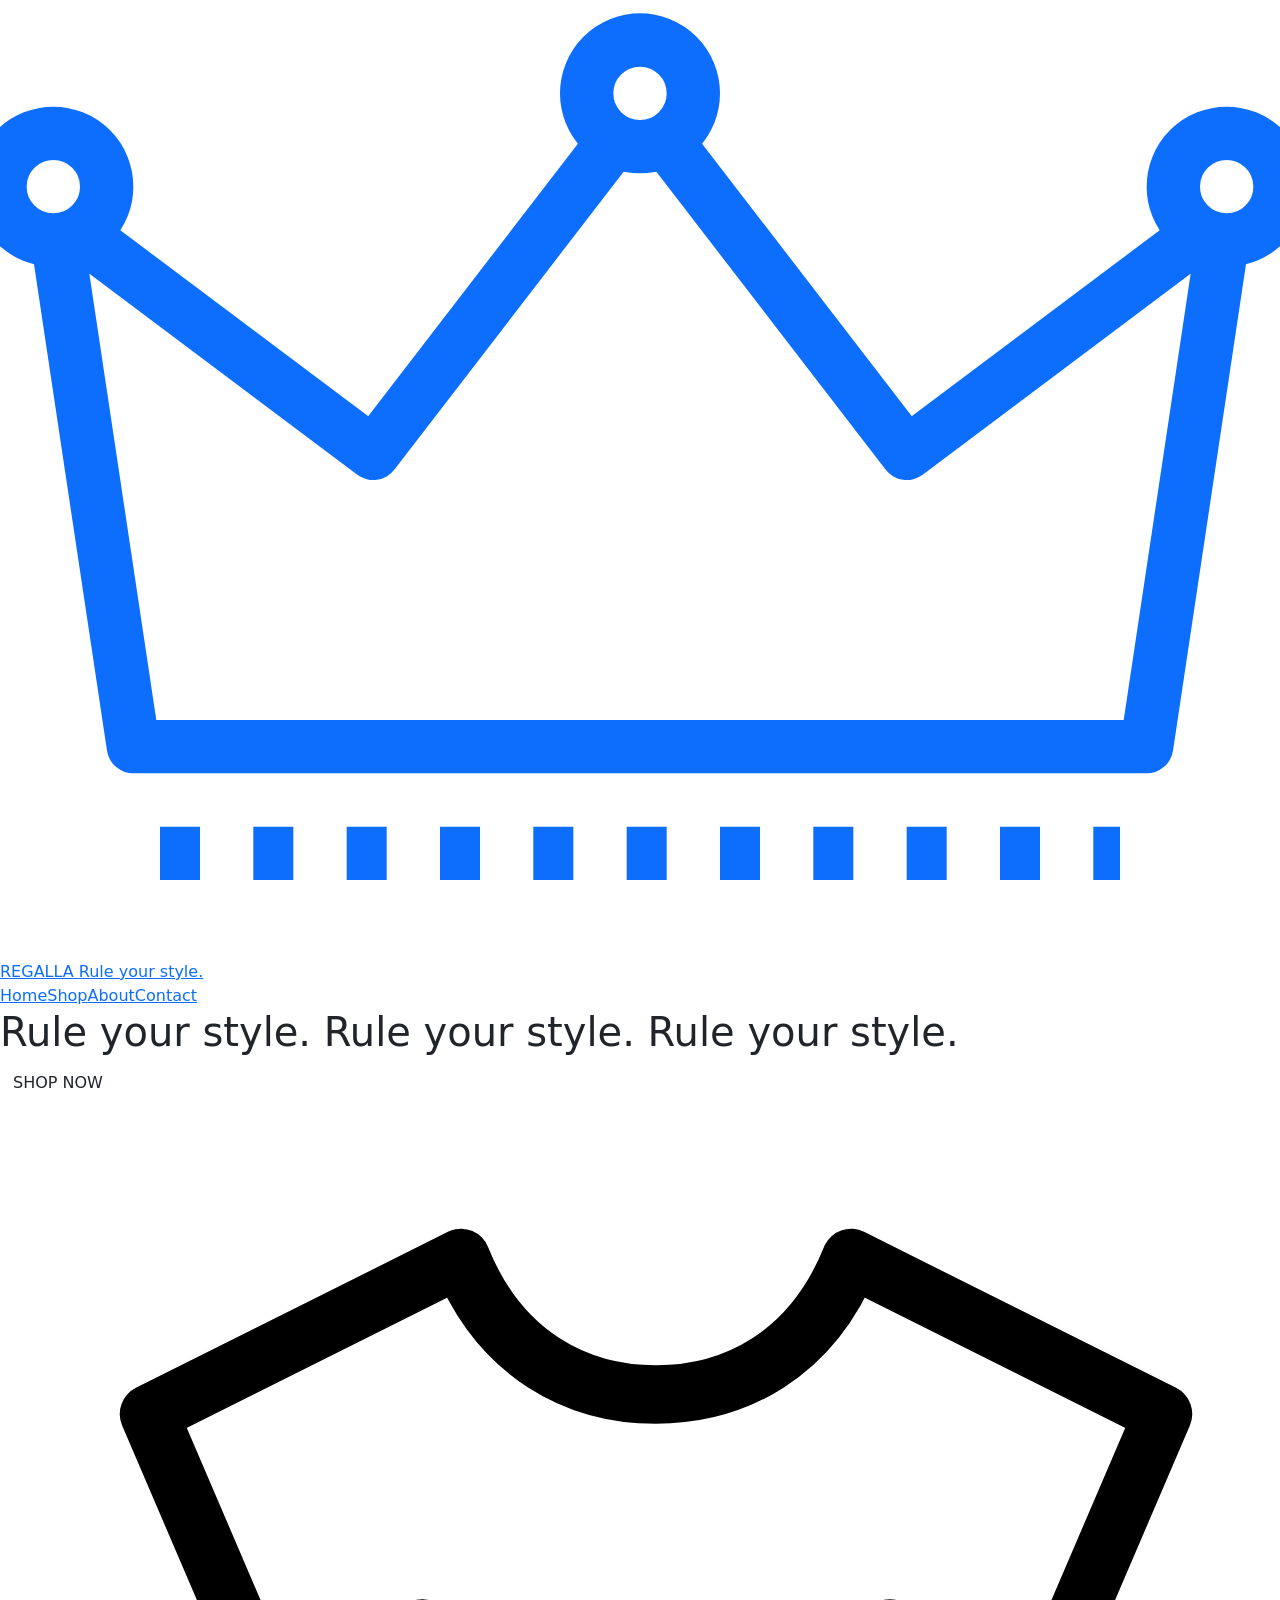
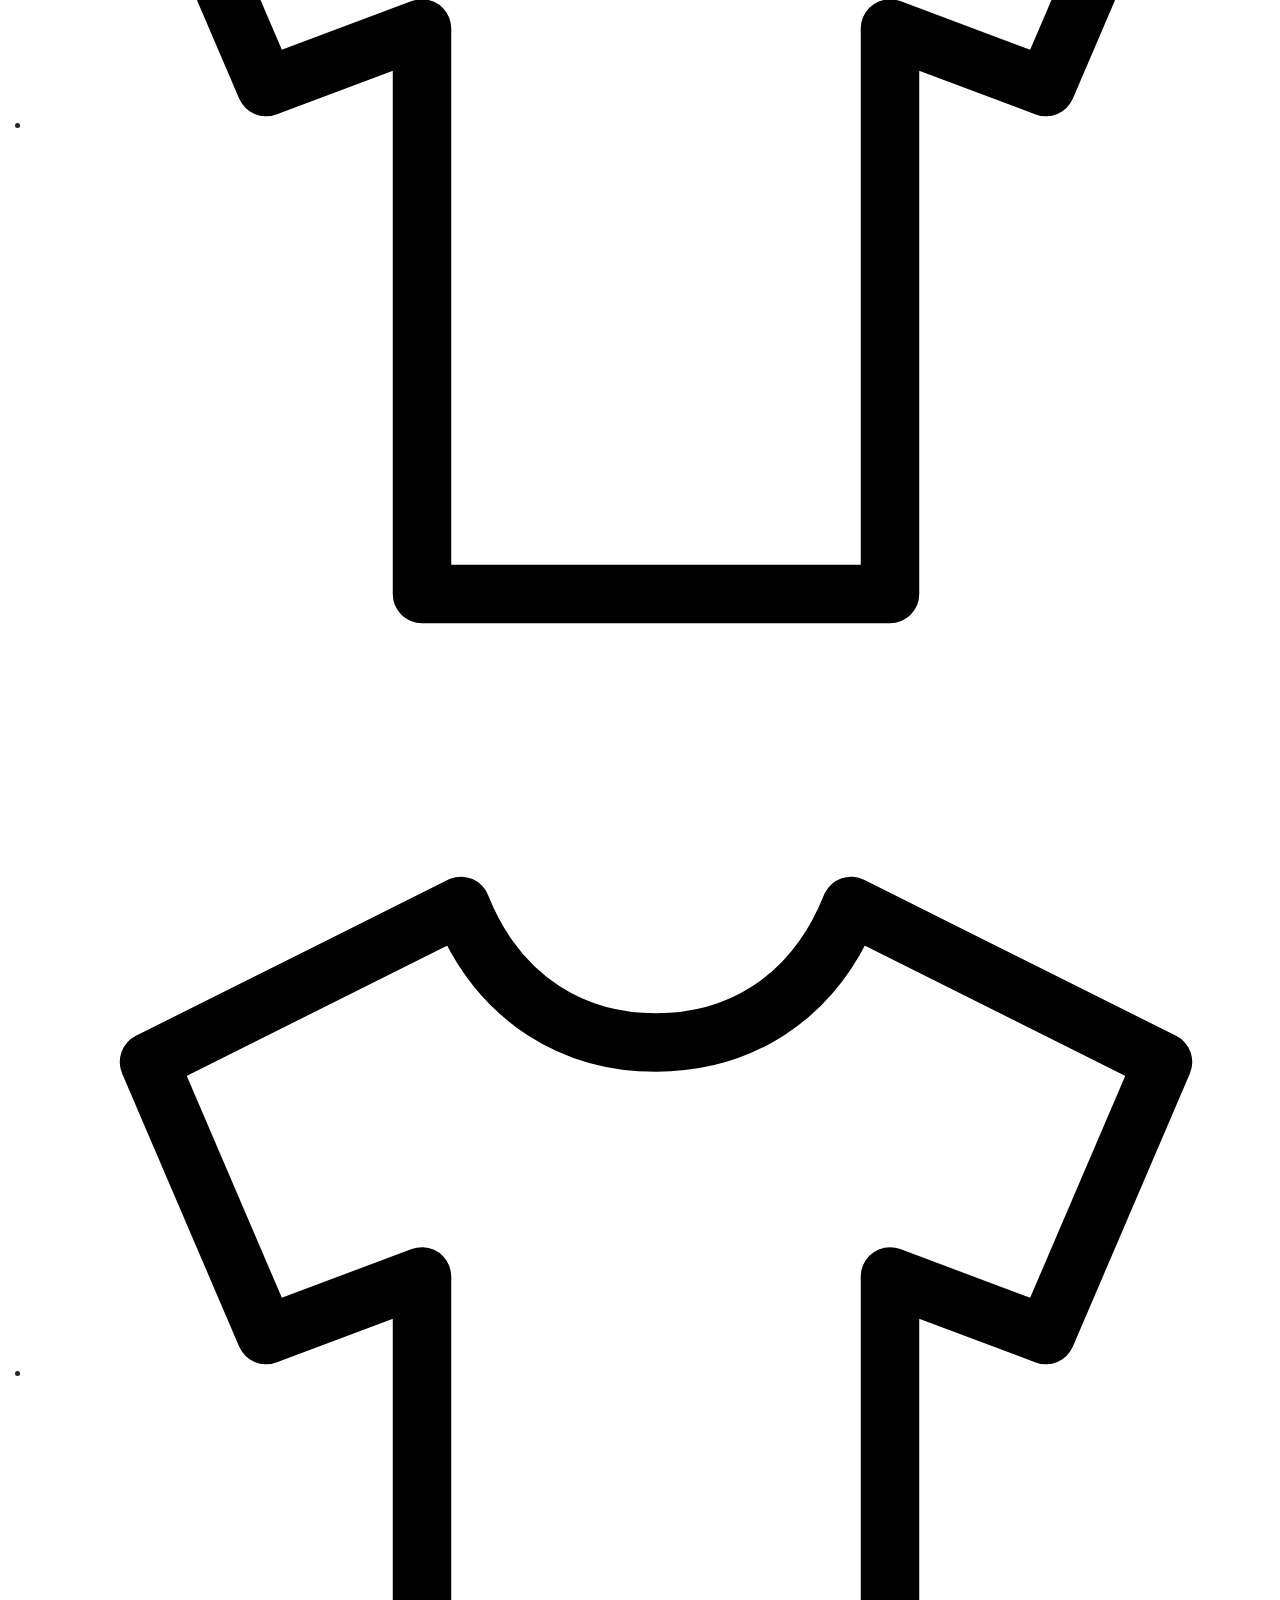
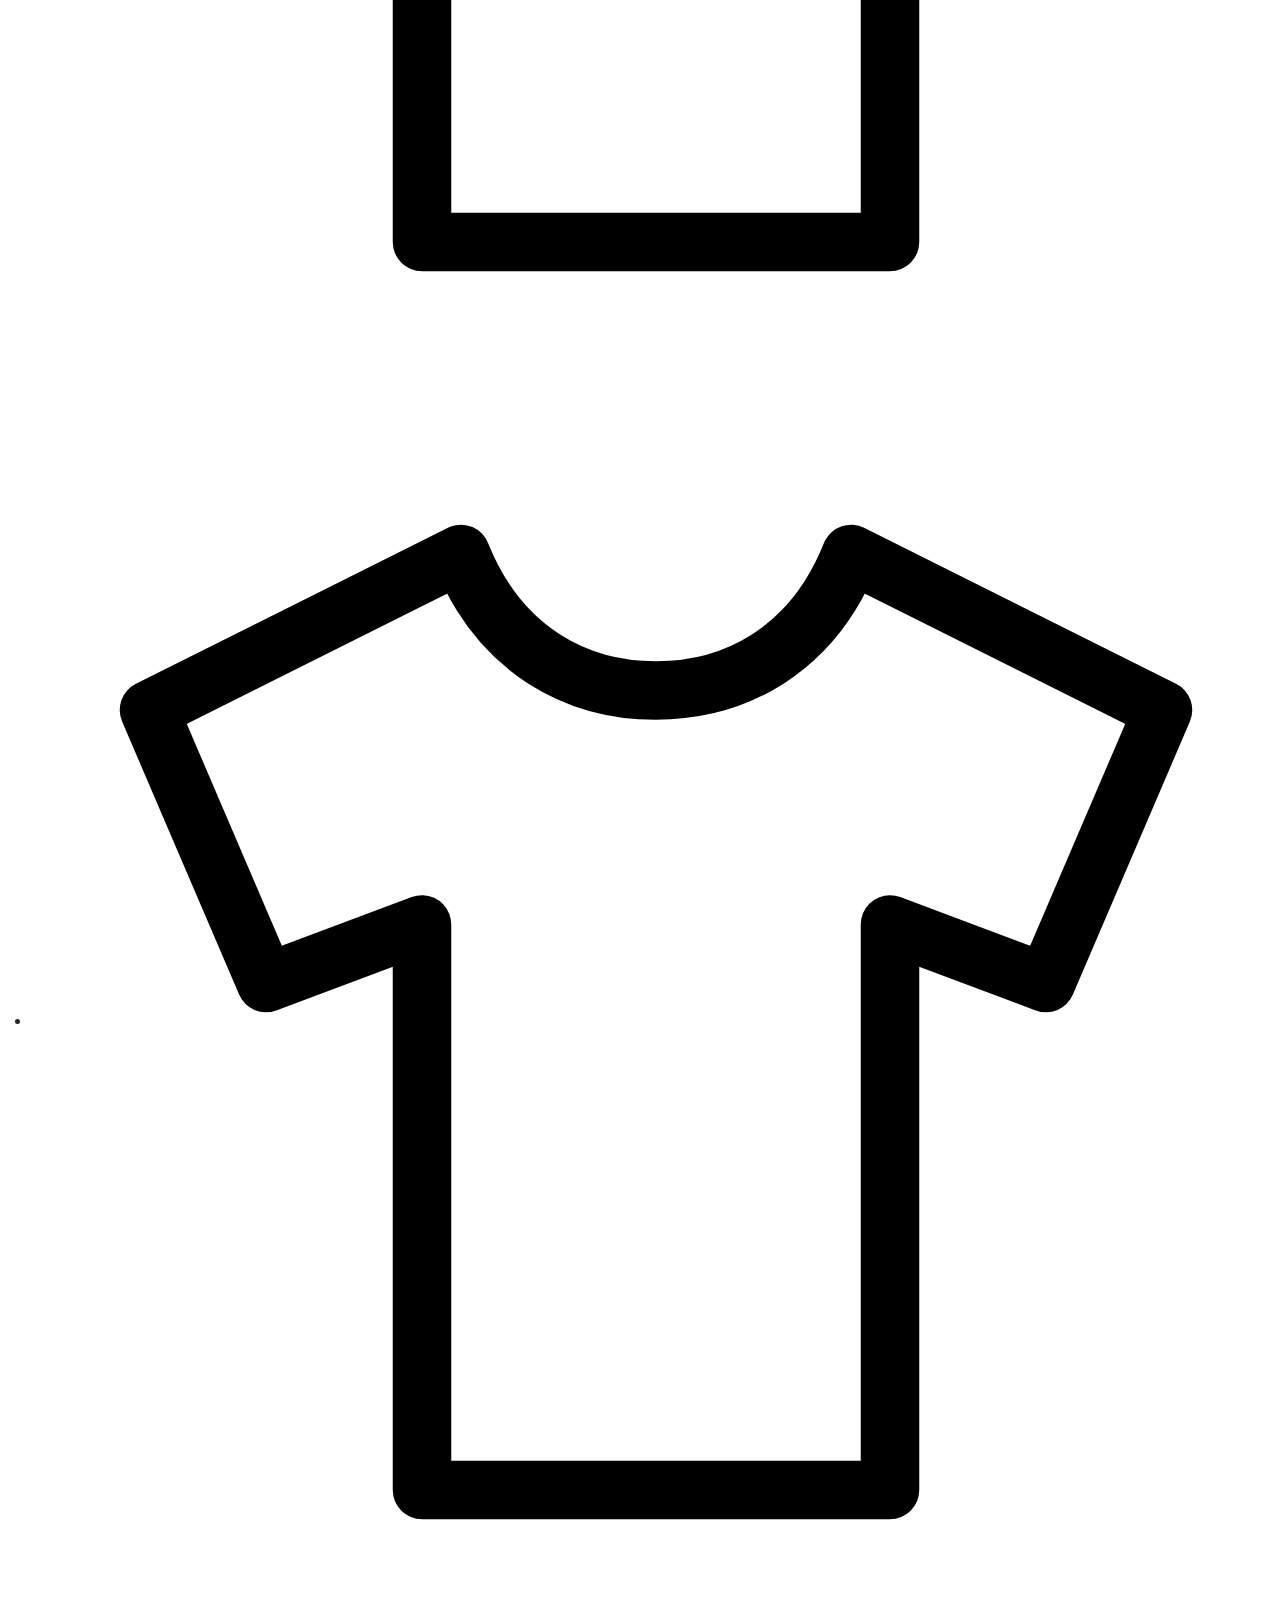
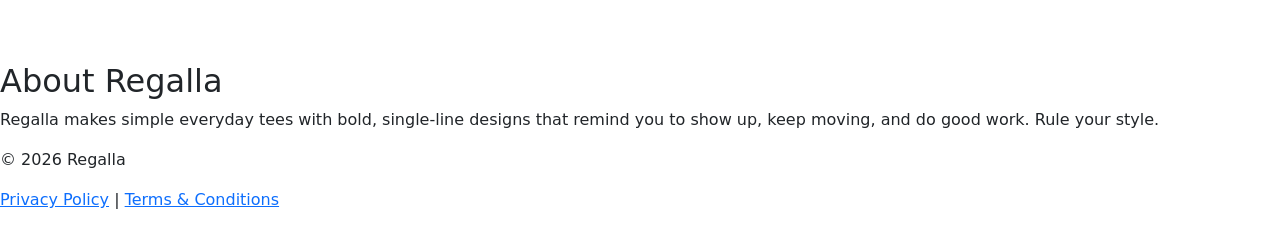
==== index.html @ 37bd6db5 "Add files via upload" ====
<!DOCTYPE html>
<html lang="en">
<head>
  <meta charset="UTF-8">
  <meta name="viewport" content="width=device-width, initial-scale=1">
  <title>Regalla | Rule your style.</title>
  <link rel="preconnect" href="https://fonts.googleapis.com">
  <link rel="preconnect" href="https://fonts.gstatic.com" crossorigin>
  <link href="https://fonts.googleapis.com/css2?family=Poppins:wght@400;500;700&display=swap" rel="stylesheet">
  <link href="https://cdn.jsdelivr.net/npm/bootstrap@5.3.3/dist/css/bootstrap.min.css" rel="stylesheet">
  <link rel="stylesheet" href="css/home.css">
</head>
<body>

  <header class="site-header">
    <a class="brand" href="index.html" aria-label="Regalla home">
      <svg class="brand__logo" viewBox="0 0 48 36" fill="none" stroke="currentColor" stroke-width="2" stroke-linejoin="round" aria-hidden="true">
        <path d="M5 28 L2 8 L14 17 L24 4 L34 17 L46 8 L43 28 Z"/>
        <circle cx="2" cy="7" r="2" fill="#fff"/>
        <circle cx="24" cy="3.5" r="2" fill="#fff"/>
        <circle cx="46" cy="7" r="2" fill="#fff"/>
        <path d="M6 32 H42" stroke-dasharray="1.5 2"/>
      </svg>
      <span class="brand__text">
        <span class="brand__name">REGALLA</span>
        <span class="brand__tagline">Rule your style.</span>
      </span>
    </a>

    <nav class="nav" aria-label="Main">
      <a href="index.html" aria-current="page">Home</a>
      <a href="#shop">Shop</a>
      <a href="#about">About</a>
      <a href="contact.html">Contact</a>
    </nav>
  </header>

  <main class="hero">
    <div class="hero__content">
      <h1 class="hero__title">
        <span class="line line--black">Rule your style.</span>
        <span class="line line--primary">Rule your style.</span>
        <span class="line line--secondary">Rule your style.</span>
      </h1>
      <a class="btn btn--dark" href="#shop">SHOP NOW</a>
    </div>

    <ul class="hero__products" id="shop" aria-label="Featured products">
      <li><a class="product" href="dont-be-late-tee.html" aria-label="Shop the Don't Be Late Tee">
        <svg viewBox="0 0 64 64" fill="none" stroke="#000" stroke-width="3" stroke-linejoin="round" aria-hidden="true"><path d="M22 8 L6 16 L12 30 L20 27 V56 H44 V27 L52 30 L58 16 L42 8 C40 13 36 15 32 15 C28 15 24 13 22 8 Z"/></svg>
      </a></li>
      <li><a class="product" href="everyday-comfort-tee.html" aria-label="Shop the Everyday Comfort Tee">
        <svg viewBox="0 0 64 64" fill="none" stroke="#000" stroke-width="3" stroke-linejoin="round" aria-hidden="true"><path d="M22 8 L6 16 L12 30 L20 27 V56 H44 V27 L52 30 L58 16 L42 8 C40 13 36 15 32 15 C28 15 24 13 22 8 Z"/></svg>
      </a></li>
      <li><a class="product" href="do-good-work-tee.html" aria-label="Shop the Do Good Work Tee">
        <svg viewBox="0 0 64 64" fill="none" stroke="#000" stroke-width="3" stroke-linejoin="round" aria-hidden="true"><path d="M22 8 L6 16 L12 30 L20 27 V56 H44 V27 L52 30 L58 16 L42 8 C40 13 36 15 32 15 C28 15 24 13 22 8 Z"/></svg>
      </a></li>
    </ul>
  </main>

  <section class="about" id="about" aria-labelledby="about-heading">
    <h2 id="about-heading">About Regalla</h2>
    <p>Regalla makes simple everyday tees with bold, single-line designs that remind you to show up, keep moving, and do good work. Rule your style.</p>
  </section>

  <footer class="site-footer">
    <p>&copy; 2026 Regalla</p>
    <p class="footer-links">
      <a href="privacy-policy.html">Privacy Policy</a>
      <span aria-hidden="true">|</span>
      <a href="terms.html">Terms &amp; Conditions</a>
    </p>
  </footer>

</body>
</html>
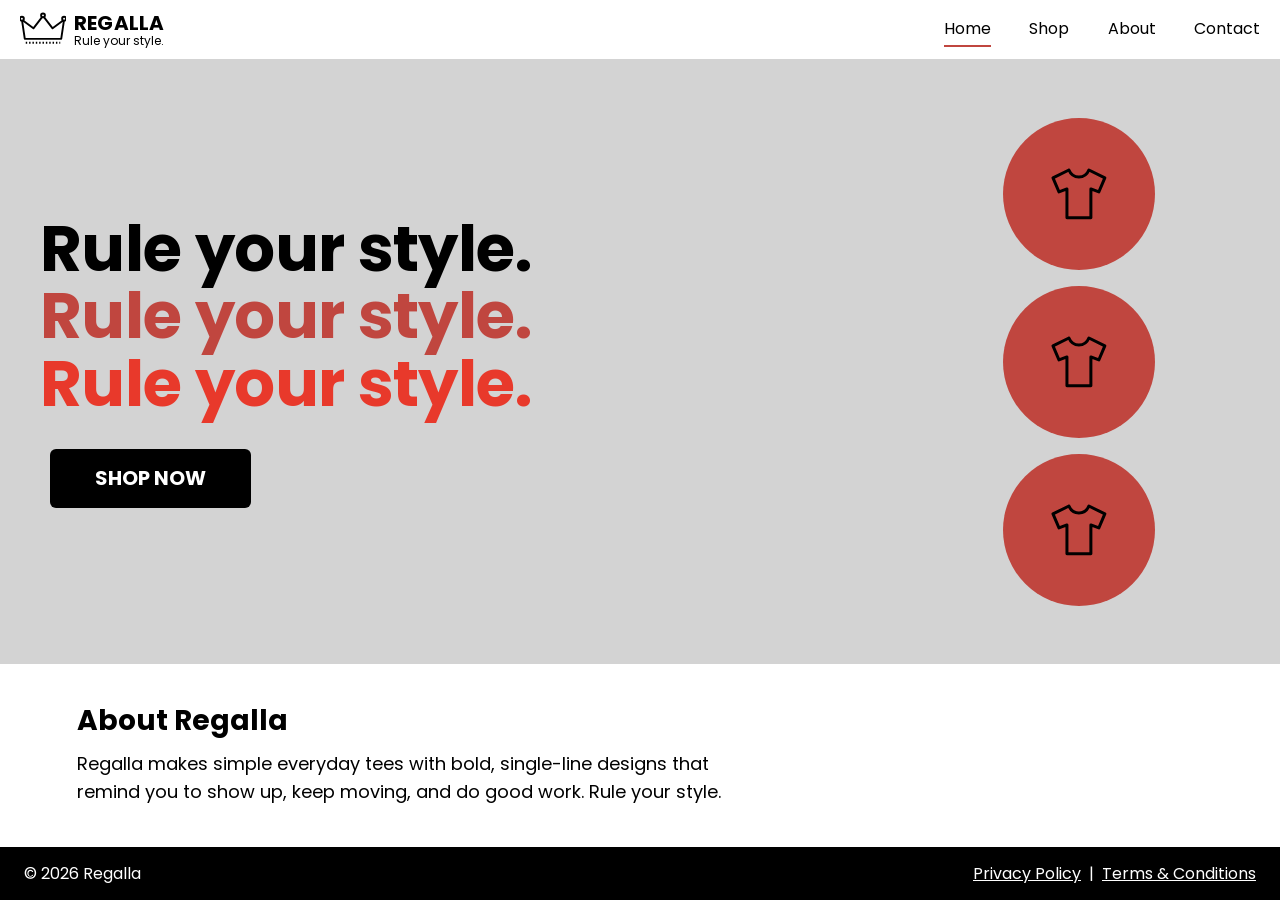
==== commit 3abef70e: "Update index.html" ====
--- a/index.html
+++ b/index.html
@@ -72,5 +72,6 @@
     </p>
   </footer>
 
+  <script src="https://cdn.jsdelivr.net/npm/bootstrap@5.3.3/dist/js/bootstrap.bundle.min.js"></script> 
 </body>
 </html>
--- a/css/home.css
+++ b/css/home.css
@@ -0,0 +1,174 @@
+/* ---------- Brand tokens (from Regalla brand kit) ---------- */
+:root {
+  --primary: #C0463F;
+  --secondary-red: #E8392B;
+  --secondary-black: #000000;
+  --neutral: #D3D3D3;
+  --background: #FFFFFF;
+  --font: "Poppins", system-ui, sans-serif;
+}
+
+*, *::before, *::after { box-sizing: border-box; }
+
+html, body { margin: 0; }
+
+body {
+  min-height: 100vh;
+  display: flex;
+  flex-direction: column;
+  font-family: var(--font);
+  color: var(--secondary-black);
+  background: var(--background);
+}
+
+a { color: inherit; text-decoration: none; }
+
+:focus-visible {
+  outline: 3px solid var(--secondary-red);
+  outline-offset: 3px;
+}
+
+/* ---------- Header ---------- */
+.site-header {
+  display: flex;
+  align-items: center;
+  justify-content: space-between;
+  gap: 1.5rem;
+  padding: 0.75rem clamp(1rem, 4vw, 1.25rem);
+  background: var(--background);
+}
+
+.brand {
+  display: flex;
+  align-items: center;
+  gap: 0.5rem;
+}
+
+.brand__logo { width: 46px; height: auto; color: var(--secondary-black); }
+
+.brand__text { display: flex; flex-direction: column; line-height: 1.1; }
+.brand__name { font-weight: 700; font-size: 1.25rem; letter-spacing: 0.01em; }
+.brand__tagline { font-size: 0.75rem; font-weight: 400; }
+
+.nav { display: flex; gap: clamp(1.25rem, 3vw, 2.75rem); }
+
+.nav a {
+  font-size: 1rem;
+  padding: 0.25rem 0;
+  border-bottom: 2px solid transparent;
+  transition: border-color 0.2s;
+}
+.nav a:hover,
+.nav a[aria-current="page"] { border-bottom-color: var(--primary); }
+
+/* ---------- Hero ---------- */
+.hero {
+  flex: 1;
+  display: grid;
+  grid-template-columns: 1fr auto;
+  align-items: center;
+  gap: 2rem;
+  padding: 1.25rem clamp(1.5rem, 6vw, 5rem) 1.25rem clamp(2rem, 5vw, 2.5rem);
+  background: var(--neutral);
+}
+
+.hero__title {
+  margin: 0 0 2rem;
+  font-weight: 700;
+  font-size: clamp(2.25rem, 5.4vw, 4rem);
+  line-height: 1.05;
+  letter-spacing: -0.01em;
+}
+
+.line { display: block; }
+.line--black { color: var(--secondary-black); }
+.line--primary { color: var(--primary); }
+.line--secondary { color: var(--secondary-red); }
+
+.btn {
+  display: inline-block;
+  padding: 0.85rem 2.75rem;
+  font-family: var(--font);
+  font-weight: 700;
+  font-size: 1.25rem;
+  border-radius: 6px;
+  margin-left: 0.6rem;
+  transition: background 0.2s, color 0.2s, transform 0.15s;
+}
+
+.btn--dark { background: var(--secondary-black); color: var(--background); }
+.btn--dark:hover { background: var(--primary); }
+.btn:active { transform: translateY(1px); }
+
+/* Product circles */
+.hero__products {
+  list-style: none;
+  margin: 0;
+  padding: 0;
+  display: flex;
+  flex-direction: column;
+  gap: 1rem;
+  margin-right: clamp(0rem, 4vw, 3rem);
+}
+
+.product {
+  display: grid;
+  place-items: center;
+  width: clamp(110px, 12vw, 152px);
+  aspect-ratio: 1;
+  border-radius: 50%;
+  background: var(--primary);
+  transition: transform 0.2s, background 0.2s;
+}
+.product:hover { background: var(--secondary-red); transform: scale(1.04); }
+.product svg { width: 42%; height: auto; }
+
+/* ---------- Footer ---------- */
+.site-footer {
+  display: flex;
+  justify-content: space-between;
+  align-items: center;
+  flex-wrap: wrap;
+  gap: 0.5rem;
+  padding: 0.9rem clamp(1rem, 4vw, 1.5rem);
+  background: var(--secondary-black);
+  color: var(--background);
+  font-size: 0.6875rem;
+}
+.site-footer p { margin: 0; }
+.footer-links { display: flex; gap: 0.5rem; }
+.footer-links a { text-decoration: underline; }
+
+/* ---------- Responsive ---------- */
+@media (max-width: 760px) {
+  .site-header { flex-direction: column; align-items: flex-start; }
+  .nav { gap: 1.25rem; flex-wrap: wrap; }
+
+  .hero {
+    grid-template-columns: 1fr;
+    padding: 2rem 1.25rem;
+  }
+  .btn { margin-left: 0; }
+
+  .hero__products {
+    flex-direction: row;
+    justify-content: flex-start;
+    margin-right: 0;
+  }
+  .product { width: clamp(80px, 26vw, 120px); }
+}
+
+@media (prefers-reduced-motion: reduce) {
+  * { transition: none !important; }
+}
+
+/* ---------- About ---------- */
+.about {
+  padding: 2.5rem clamp(1.5rem, 6vw, 5rem);
+  background: var(--background);
+}
+.about h2 { margin: 0 0 0.75rem; font-weight: 700; font-size: 1.75rem; }
+.about p { margin: 0; max-width: 60ch; font-size: 1.125rem; line-height: 1.6; }
+
+/* Larger, readable footer text */
+.site-footer { font-size: 1rem; }
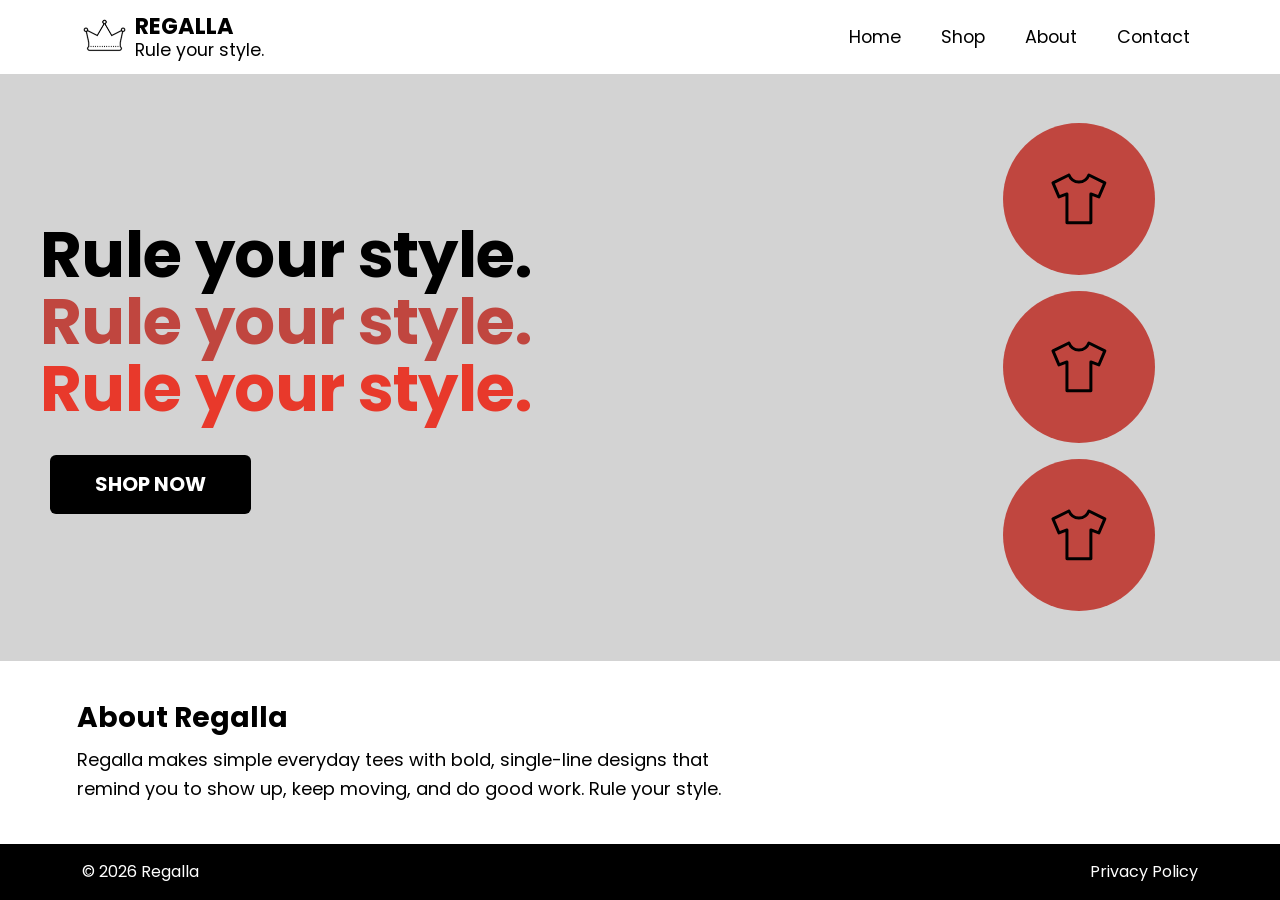
==== commit 3552d734: "Add files via upload" ====
--- a/index.html
+++ b/index.html
@@ -8,30 +8,31 @@
   <link rel="preconnect" href="https://fonts.gstatic.com" crossorigin>
   <link href="https://fonts.googleapis.com/css2?family=Poppins:wght@400;500;700&display=swap" rel="stylesheet">
   <link href="https://cdn.jsdelivr.net/npm/bootstrap@5.3.3/dist/css/bootstrap.min.css" rel="stylesheet">
+  <link rel="stylesheet" href="css/styles.css">
   <link rel="stylesheet" href="css/home.css">
 </head>
 <body>
 
-  <header class="site-header">
-    <a class="brand" href="index.html" aria-label="Regalla home">
-      <svg class="brand__logo" viewBox="0 0 48 36" fill="none" stroke="currentColor" stroke-width="2" stroke-linejoin="round" aria-hidden="true">
-        <path d="M5 28 L2 8 L14 17 L24 4 L34 17 L46 8 L43 28 Z"/>
-        <circle cx="2" cy="7" r="2" fill="#fff"/>
-        <circle cx="24" cy="3.5" r="2" fill="#fff"/>
-        <circle cx="46" cy="7" r="2" fill="#fff"/>
-        <path d="M6 32 H42" stroke-dasharray="1.5 2"/>
-      </svg>
-      <span class="brand__text">
-        <span class="brand__name">REGALLA</span>
-        <span class="brand__tagline">Rule your style.</span>
-      </span>
-    </a>
-
-    <nav class="nav" aria-label="Main">
-      <a href="index.html" aria-current="page">Home</a>
-      <a href="#shop">Shop</a>
-      <a href="#about">About</a>
-      <a href="contact.html">Contact</a>
+  <header>
+    <nav class="navbar navbar-expand-md bg-white" aria-label="Main navigation">
+      <div class="container">
+        <a class="navbar-brand d-flex align-items-center gap-2" href="index.html">
+          <img src="images/logo.png" alt="Regalla logo" width="45" height="48">
+          <span class="brand-text"><strong>REGALLA</strong><br><small>Rule your style.</small></span>
+        </a>
+        <button class="navbar-toggler" type="button" data-bs-toggle="collapse" data-bs-target="#main-nav"
+          aria-controls="main-nav" aria-expanded="false" aria-label="Open menu">
+          <span class="navbar-toggler-icon"></span>
+        </button>
+        <div class="collapse navbar-collapse justify-content-end" id="main-nav">
+          <ul class="navbar-nav gap-md-4">
+            <li class="nav-item"><a class="nav-link" href="index.html">Home</a></li>
+            <li class="nav-item"><a class="nav-link" href="index.html#shop">Shop</a></li>
+            <li class="nav-item"><a class="nav-link" href="index.html#about">About</a></li>
+            <li class="nav-item"><a class="nav-link" href="contact.html">Contact</a></li>
+          </ul>
+        </div>
+      </div>
     </nav>
   </header>
 
@@ -63,13 +64,11 @@
     <p>Regalla makes simple everyday tees with bold, single-line designs that remind you to show up, keep moving, and do good work. Rule your style.</p>
   </section>
 
-  <footer class="site-footer">
-    <p>&copy; 2026 Regalla</p>
-    <p class="footer-links">
-      <a href="privacy-policy.html">Privacy Policy</a>
-      <span aria-hidden="true">|</span>
-      <a href="terms.html">Terms &amp; Conditions</a>
-    </p>
+  <footer class="site-footer py-3">
+    <div class="container d-flex flex-wrap justify-content-between gap-2">
+      <p class="mb-0">© 2026 Regalla</p>
+      <p class="mb-0"><a href="privacy-policy.html">Privacy Policy</a></p>
+    </div>
   </footer>
 
   <script src="https://cdn.jsdelivr.net/npm/bootstrap@5.3.3/dist/js/bootstrap.bundle.min.js"></script> 
--- a/css/styles.css
+++ b/css/styles.css
@@ -0,0 +1,71 @@
+/* Regalla brand kit */
+:root {
+  --regalla-red: #C0463F;
+  --regalla-black: #000000;
+  --regalla-gray: #D3D3D3;
+  --regalla-white: #FFFFFF;
+}
+
+body {
+  font-family: "Poppins", sans-serif;
+  font-size: 1rem;
+}
+
+/* Navbar */
+.brand-text { line-height: 1.1; color: var(--regalla-black); }
+.brand-text strong { font-size: 1.4rem; }
+.nav-link { color: var(--regalla-black); font-size: 1.1rem; }
+
+/* Product section: white text on the brand red (5.0 to 1 contrast) */
+.product-section { background-color: var(--regalla-red); color: var(--regalla-white); }
+.product-image { background-color: #1f1f22; width: 100%; }
+.product-name { font-weight: 700; font-size: 2.5rem; }
+.product-price { font-size: 1.75rem; }
+.product-description { font-size: 1.125rem; max-width: 36rem; }
+.field-label { font-weight: 700; font-size: 1.125rem; margin-bottom: 0.5rem; }
+
+/* Size buttons: the selected size changes fill, text and outline, not only color */
+.size-btn {
+  background-color: var(--regalla-black);
+  color: var(--regalla-white);
+  min-width: 3rem;
+  min-height: 3rem;
+  font-size: 1.125rem;
+  border: 3px solid transparent;
+}
+.size-btn:hover { background-color: #333333; color: var(--regalla-white); }
+.btn-check:checked + .size-btn {
+  background-color: var(--regalla-white);
+  color: var(--regalla-black);
+  font-weight: 700;
+  border-color: var(--regalla-black);
+}
+
+.quantity-input { max-width: 7rem; min-height: 3rem; font-size: 1.125rem; }
+
+.btn-order {
+  background-color: var(--regalla-white);
+  color: var(--regalla-black);
+  font-weight: 700;
+  font-size: 1.25rem;
+  min-height: 3.25rem;
+}
+.btn-order:hover { background-color: #f1f1f1; color: var(--regalla-black); }
+
+.order-hint { font-size: 0.95rem; }
+.product-rule { border-color: var(--regalla-white); opacity: 1; }
+.product-details { font-size: 1rem; }
+
+/* Visible focus indicator for keyboard users */
+a:focus-visible,
+button:focus-visible,
+input:focus-visible,
+.btn-check:focus-visible + .size-btn {
+  outline: 3px solid #FFD54A;
+  outline-offset: 3px;
+  box-shadow: none;
+}
+
+/* Footer */
+.site-footer { background-color: var(--regalla-black); color: var(--regalla-white); }
+.site-footer a { color: var(--regalla-white); }
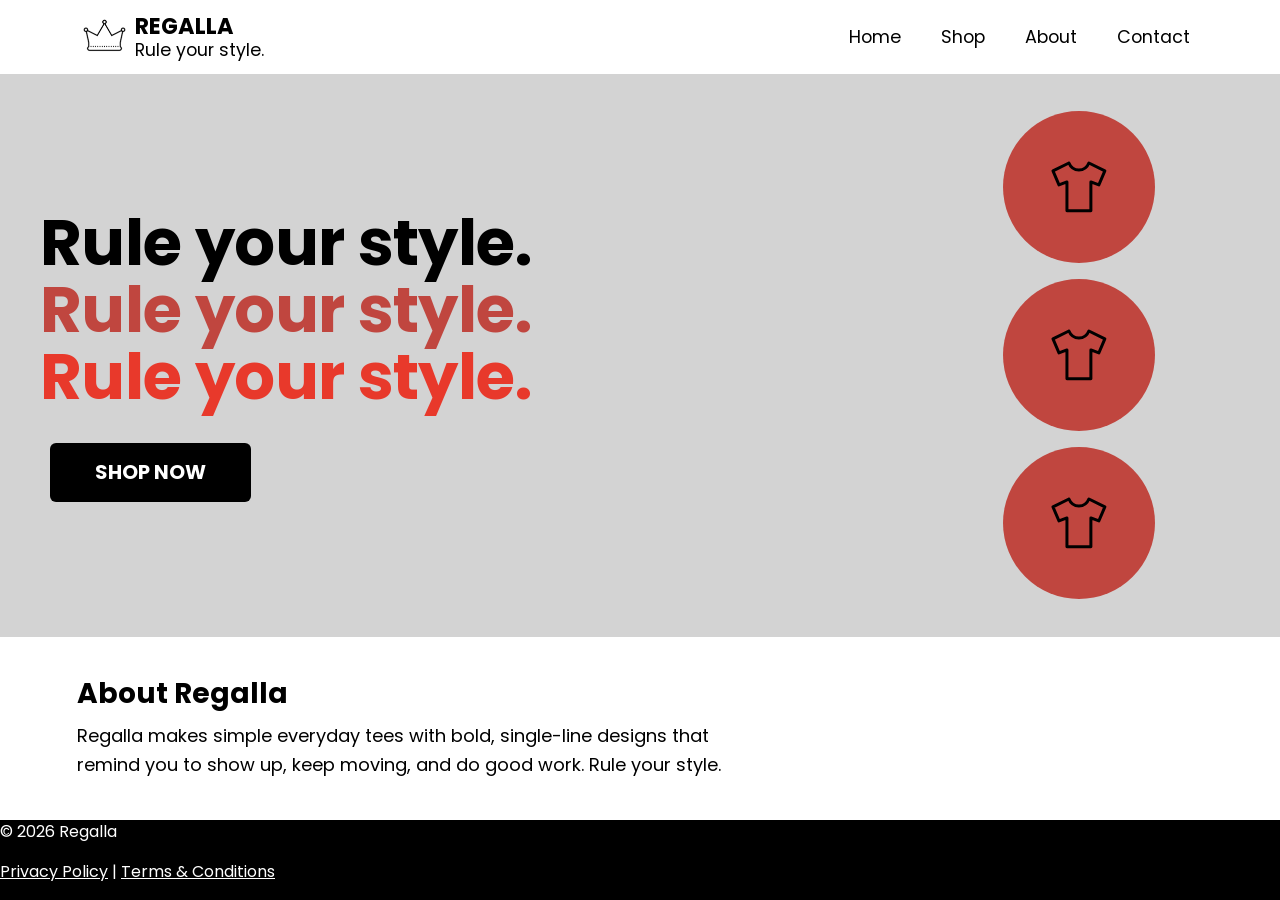
==== commit 0b221e6b: "Update index.html" ====
--- a/index.html
+++ b/index.html
@@ -64,12 +64,15 @@
     <p>Regalla makes simple everyday tees with bold, single-line designs that remind you to show up, keep moving, and do good work. Rule your style.</p>
   </section>
 
-  <footer class="site-footer py-3">
-    <div class="container d-flex flex-wrap justify-content-between gap-2">
-      <p class="mb-0">© 2026 Regalla</p>
-      <p class="mb-0"><a href="privacy-policy.html">Privacy Policy</a></p>
-    </div>
-  </footer>
+  <footer class="site-footer">
+  <p>&copy; 2026 Regalla</p>
+
+  <p class="footer-links">
+    <a href="privacy-policy.html">Privacy Policy</a>
+    <span aria-hidden="true">|</span>
+    <a href="terms.html">Terms &amp; Conditions</a>
+  </p>
+</footer>
 
   <script src="https://cdn.jsdelivr.net/npm/bootstrap@5.3.3/dist/js/bootstrap.bundle.min.js"></script> 
 </body>
--- a/css/styles.css
+++ b/css/styles.css
@@ -69,3 +69,12 @@
 /* Footer */
 .site-footer { background-color: var(--regalla-black); color: var(--regalla-white); }
 .site-footer a { color: var(--regalla-white); }
+
+/* Privacy policy page */
+.policy-page h1 { font-weight: 700; font-size: 2.5rem; }
+.policy-page h2 { font-weight: 700; font-size: 1.4rem; margin-top: 2rem; }
+.policy-page p,
+.policy-page li { font-size: 1.05rem; line-height: 1.7; max-width: 70ch; }
+.policy-page a { color: var(--regalla-red); }
+.last-updated-october { color: #555555; }
+.site-footer a { text-decoration: underline; }
--- a/css/home.css
+++ b/css/home.css
@@ -27,39 +27,6 @@
   outline: 3px solid var(--secondary-red);
   outline-offset: 3px;
 }
-
-/* ---------- Header ---------- */
-.site-header {
-  display: flex;
-  align-items: center;
-  justify-content: space-between;
-  gap: 1.5rem;
-  padding: 0.75rem clamp(1rem, 4vw, 1.25rem);
-  background: var(--background);
-}
-
-.brand {
-  display: flex;
-  align-items: center;
-  gap: 0.5rem;
-}
-
-.brand__logo { width: 46px; height: auto; color: var(--secondary-black); }
-
-.brand__text { display: flex; flex-direction: column; line-height: 1.1; }
-.brand__name { font-weight: 700; font-size: 1.25rem; letter-spacing: 0.01em; }
-.brand__tagline { font-size: 0.75rem; font-weight: 400; }
-
-.nav { display: flex; gap: clamp(1.25rem, 3vw, 2.75rem); }
-
-.nav a {
-  font-size: 1rem;
-  padding: 0.25rem 0;
-  border-bottom: 2px solid transparent;
-  transition: border-color 0.2s;
-}
-.nav a:hover,
-.nav a[aria-current="page"] { border-bottom-color: var(--primary); }
 
 /* ---------- Hero ---------- */
 .hero {
@@ -123,27 +90,8 @@
 .product:hover { background: var(--secondary-red); transform: scale(1.04); }
 .product svg { width: 42%; height: auto; }
 
-/* ---------- Footer ---------- */
-.site-footer {
-  display: flex;
-  justify-content: space-between;
-  align-items: center;
-  flex-wrap: wrap;
-  gap: 0.5rem;
-  padding: 0.9rem clamp(1rem, 4vw, 1.5rem);
-  background: var(--secondary-black);
-  color: var(--background);
-  font-size: 0.6875rem;
-}
-.site-footer p { margin: 0; }
-.footer-links { display: flex; gap: 0.5rem; }
-.footer-links a { text-decoration: underline; }
-
 /* ---------- Responsive ---------- */
 @media (max-width: 760px) {
-  .site-header { flex-direction: column; align-items: flex-start; }
-  .nav { gap: 1.25rem; flex-wrap: wrap; }
-
   .hero {
     grid-template-columns: 1fr;
     padding: 2rem 1.25rem;
@@ -169,6 +117,3 @@
 }
 .about h2 { margin: 0 0 0.75rem; font-weight: 700; font-size: 1.75rem; }
 .about p { margin: 0; max-width: 60ch; font-size: 1.125rem; line-height: 1.6; }
-
-/* Larger, readable footer text */
-.site-footer { font-size: 1rem; }
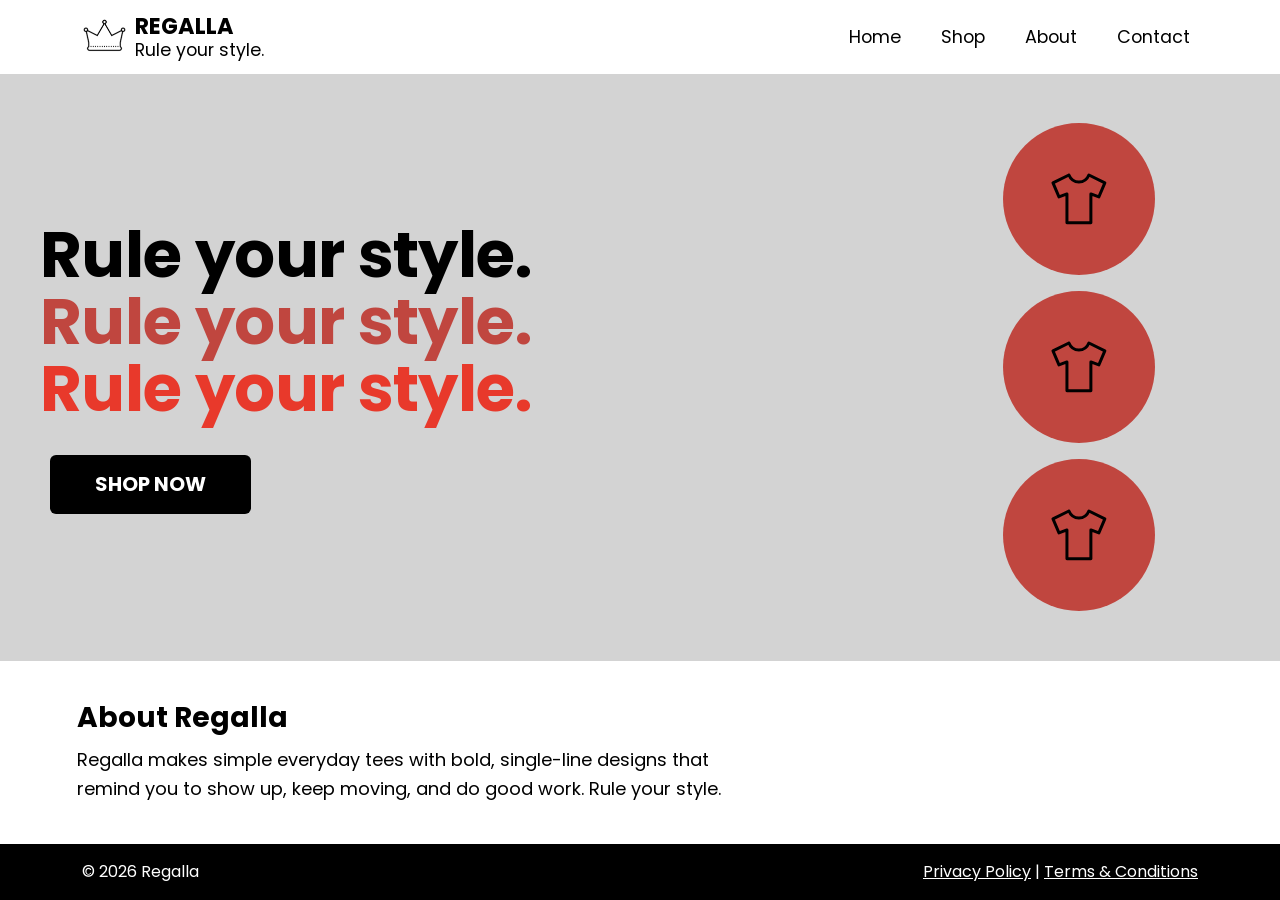
==== commit 96625d3e: "Add files via upload" ====
--- a/index.html
+++ b/index.html
@@ -11,9 +11,7 @@
   <link rel="stylesheet" href="css/styles.css">
   <link rel="stylesheet" href="css/home.css">
 </head>
-<body>
-
-  <header>
+<body>  <header>
     <nav class="navbar navbar-expand-md bg-white" aria-label="Main navigation">
       <div class="container">
         <a class="navbar-brand d-flex align-items-center gap-2" href="index.html">
@@ -62,17 +60,12 @@
   <section class="about" id="about" aria-labelledby="about-heading">
     <h2 id="about-heading">About Regalla</h2>
     <p>Regalla makes simple everyday tees with bold, single-line designs that remind you to show up, keep moving, and do good work. Rule your style.</p>
-  </section>
-
-  <footer class="site-footer">
-  <p>&copy; 2026 Regalla</p>
-
-  <p class="footer-links">
-    <a href="privacy-policy.html">Privacy Policy</a>
-    <span aria-hidden="true">|</span>
-    <a href="terms.html">Terms &amp; Conditions</a>
-  </p>
-</footer>
+  </section>  <footer class="site-footer py-3">
+    <div class="container d-flex flex-wrap justify-content-between gap-2">
+      <p class="mb-0">© 2026 Regalla</p>
+      <p class="mb-0"><a href="privacy-policy.html">Privacy Policy</a> | <a href="terms-and-conditions.html">Terms &amp; Conditions</a></p>
+    </div>
+  </footer>
 
   <script src="https://cdn.jsdelivr.net/npm/bootstrap@5.3.3/dist/js/bootstrap.bundle.min.js"></script> 
 </body>
--- a/css/home.css
+++ b/css/home.css
@@ -117,3 +117,120 @@
 }
 .about h2 { margin: 0 0 0.75rem; font-weight: 700; font-size: 1.75rem; }
 .about p { margin: 0; max-width: 60ch; font-size: 1.125rem; line-height: 1.6; }
+
+
+/* ---------- Header ---------- */
+
+.site-header {
+  width: 100%;
+  display: flex;
+  align-items: center;
+  justify-content: space-between;
+  gap: 1.5rem;
+  padding: 0.75rem clamp(1rem, 4vw, 1.25rem);
+  background: #FFFFFF;
+  flex-shrink: 0;
+}
+
+.brand {
+  display: flex;
+  align-items: center;
+  gap: 0.5rem;
+}
+
+.brand__logo {
+  width: 46px;
+  height: auto;
+  color: #000000;
+}
+
+.brand__text {
+  display: flex;
+  flex-direction: column;
+  line-height: 1.1;
+}
+
+.brand__name {
+  font-weight: 700;
+  font-size: 1.25rem;
+  letter-spacing: 0.01em;
+}
+
+.brand__tagline {
+  font-size: 0.75rem;
+  font-weight: 400;
+}
+
+.nav {
+  display: flex;
+  align-items: center;
+  gap: clamp(1.25rem, 3vw, 2.75rem);
+}
+
+.nav a {
+  font-size: 1rem;
+  color: #000000;
+  padding: 0.25rem 0;
+  border-bottom: 2px solid transparent;
+  text-decoration: none;
+  transition: border-color 0.2s;
+}
+
+.nav a:hover,
+.nav a[aria-current="page"] {
+  border-bottom-color: var(--primary);
+}
+
+
+/* ---------- Footer ---------- */
+
+.site-footer {
+  width: 100%;
+  display: flex;
+  justify-content: space-between;
+  align-items: center;
+  flex-wrap: wrap;
+  gap: 0.5rem;
+  padding: 0.9rem clamp(1rem, 4vw, 1.5rem);
+  background: #000000;
+  color: #FFFFFF;
+  font-size: 1rem;
+  flex-shrink: 0;
+}
+
+.site-footer p {
+  margin: 0;
+  color: #FFFFFF;
+}
+
+.footer-links {
+  display: flex;
+  align-items: center;
+  gap: 0.5rem;
+}
+
+.footer-links a {
+  color: #FFFFFF;
+  text-decoration: underline;
+}
+
+.footer-links a:hover {
+  color: var(--primary);
+}
+
+
+/* ---------- Header and Footer Responsive ---------- */
+
+@media (max-width: 760px) {
+
+  .site-header {
+    flex-direction: column;
+    align-items: flex-start;
+  }
+
+  .nav {
+    gap: 1.25rem;
+    flex-wrap: wrap;
+  }
+
+}
